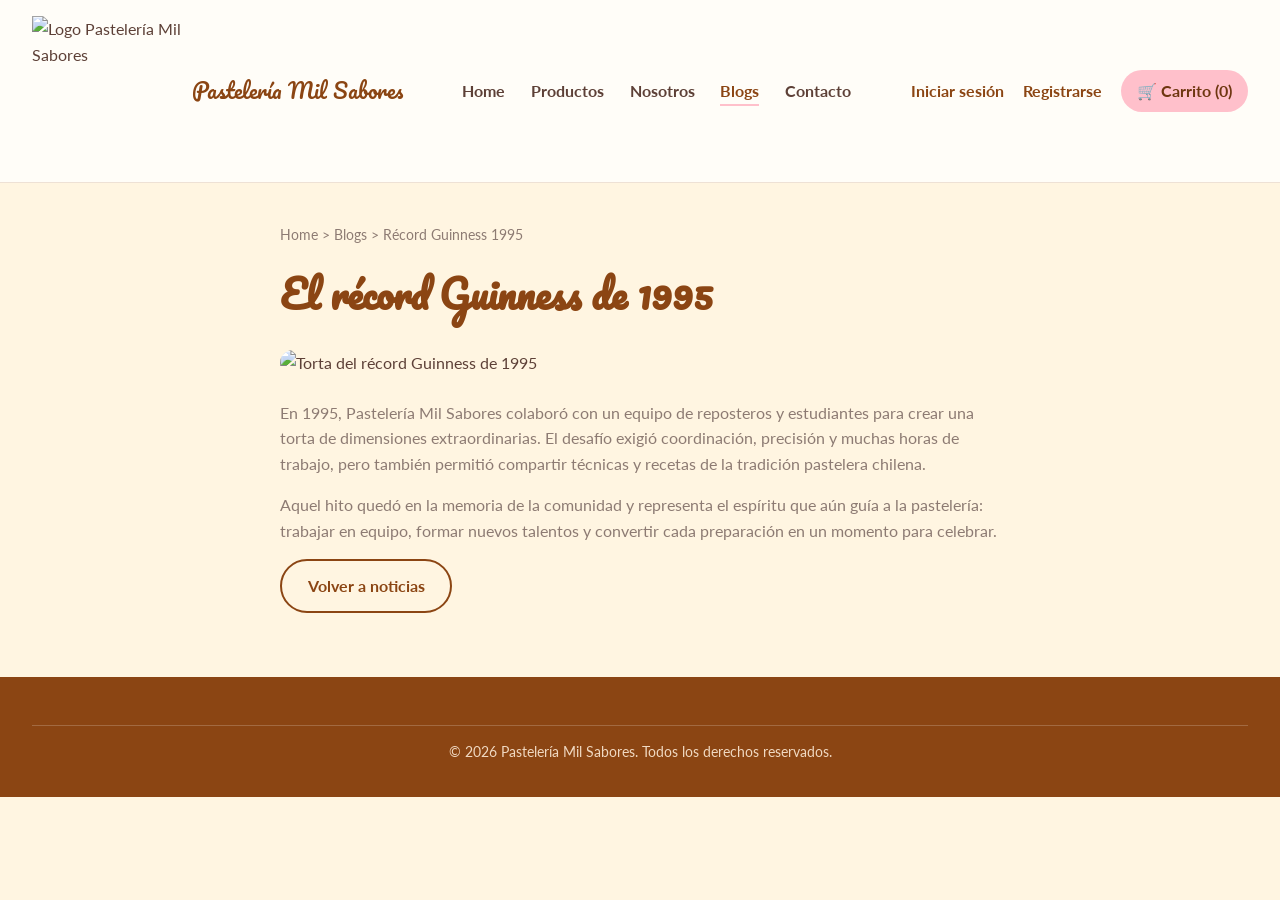
==== blog-detalle-1.html @ d6e84a7f "Avance del proyecto" ====
<!DOCTYPE html>
<html lang="es">
<head>
  <meta charset="UTF-8">
  <meta name="viewport" content="width=device-width, initial-scale=1.0">
  <link rel="stylesheet" href="Proyecto.css">
  <title>El récord Guinness de 1995 - Pastelería Mil Sabores</title>
</head>
<body>
  <header class="site-header">
    <div class="logo">
      <img src="Mil sabores.png" alt="Logo Pastelería Mil Sabores">
      <span class="logo-text">Pastelería Mil Sabores</span>
    </div>
    <nav class="main-nav" aria-label="Navegación principal">
      <ul>
        <li><a href="index.html">Home</a></li>
        <li><a href="productos.html">Productos</a></li>
        <li><a href="nosotros.html">Nosotros</a></li>
        <li><a href="blogs.html" class="active">Blogs</a></li>
        <li><a href="contacto.html">Contacto</a></li>
      </ul>
    </nav>
    <div class="header-actions">
      <a href="login.html">Iniciar sesión</a>
      <a href="registro.html">Registrarse</a>
      <a href="carrito.html" class="cart-link">🛒 Carrito (<span id="cart-count">0</span>)</a>
    </div>
  </header>

  <main>
    <article class="detalle-blog">
      <nav class="breadcrumb" aria-label="Ruta de navegación">
        <a href="index.html">Home</a> &gt; <a href="blogs.html">Blogs</a> &gt; <span>Récord Guinness 1995</span>
      </nav>
      <h1>El récord Guinness de 1995</h1>
      <img src="img/blog-record-guinness.jpg" alt="Torta del récord Guinness de 1995">
      <p>En 1995, Pastelería Mil Sabores colaboró con un equipo de reposteros y estudiantes para crear una torta de dimensiones extraordinarias. El desafío exigió coordinación, precisión y muchas horas de trabajo, pero también permitió compartir técnicas y recetas de la tradición pastelera chilena.</p>
      <p>Aquel hito quedó en la memoria de la comunidad y representa el espíritu que aún guía a la pastelería: trabajar en equipo, formar nuevos talentos y convertir cada preparación en un momento para celebrar.</p>
      <a href="blogs.html" class="btn-secundario">Volver a noticias</a>
    </article>
  </main>

  <footer class="site-footer">
    <p class="copyright">&copy; 2026 Pastelería Mil Sabores. Todos los derechos reservados.</p>
  </footer>
  <script src="js/datos.js"></script>
  <script src="js/main.js"></script>
</body>
</html>
---- Proyecto.css ----
/* =========================================================
   Pastelería Mil Sabores — Hoja de estilos externa
   Paleta y tipografía definidas en el brief del caso.
   ========================================================= */

@import url('https://fonts.googleapis.com/css2?family=Lato:ital,wght@0,400;0,700;1,400&family=Pacifico&display=swap');

:root {
  --color-fondo: #FFF5E1;      /* Crema Pastel */
  --color-superficie: #FFFDF8; /* variante clara para tarjetas sobre el crema */
  --color-rosa: #FFC0CB;       /* Rosa Suave */
  --color-chocolate: #8B4513;  /* Chocolate */
  --color-chocolate-oscuro: #6e3610;
  --color-texto: #5D4037;      /* Marrón Oscuro */
  --color-texto-secundario: #8d7b73; /* gris cálido, más legible que #B0BEC5 sobre crema */
  --color-error: #b3261e;
  --color-exito: #3f7d4f;

  --fuente-titulos: 'Pacifico', cursive;
  --fuente-texto: 'Lato', sans-serif;

  --radio-tarjeta: 14px;
  --sombra-suave: 0 4px 14px rgba(93, 64, 55, 0.12);
}

/* ---------- Reset básico ---------- */
* {
  box-sizing: border-box;
}

body {
  margin: 0;
  font-family: var(--fuente-texto);
  color: var(--color-texto);
  background-color: var(--color-fondo);
  line-height: 1.6;
}

img {
  max-width: 100%;
  display: block;
}

a {
  color: var(--color-chocolate);
  text-decoration: none;
}

a:hover,
a:focus-visible {
  text-decoration: underline;
}

a:focus-visible,
button:focus-visible,
input:focus-visible,
select:focus-visible,
textarea:focus-visible {
  outline: 3px solid var(--color-chocolate);
  outline-offset: 2px;
}

h1, h2, h3 {
  font-family: var(--fuente-titulos);
  color: var(--color-chocolate);
  line-height: 1.25;
  margin-top: 0;
}

h1 { font-size: 2.4rem; }
h2 { font-size: 1.8rem; }
h3 { font-size: 1.2rem; font-family: var(--fuente-texto); font-weight: 700; color: var(--color-texto); }

main {
  max-width: 1180px;
  margin: 0 auto;
  padding: 2.5rem 1.5rem 4rem;
}

/* ---------- Botones ---------- */
.btn-primary,
.btn-secundario {
  display: inline-block;
  font-family: var(--fuente-texto);
  font-weight: 700;
  font-size: 1rem;
  padding: 0.75rem 1.6rem;
  border-radius: 999px;
  border: 2px solid transparent;
  cursor: pointer;
  transition: transform 0.15s ease, background-color 0.15s ease;
}

.btn-primary {
  background-color: var(--color-chocolate);
  color: #fff;
}

.btn-primary:hover {
  background-color: var(--color-chocolate-oscuro);
  text-decoration: none;
  transform: translateY(-1px);
}

.btn-secundario {
  background-color: transparent;
  border-color: var(--color-chocolate);
  color: var(--color-chocolate);
}

.btn-secundario:hover {
  background-color: var(--color-rosa);
  text-decoration: none;
}

/* ---------- Encabezado ---------- */
.site-header {
  display: flex;
  align-items: center;
  justify-content: space-between;
  gap: 1.5rem;
  flex-wrap: wrap;
  padding: 1rem 2rem;
  background-color: var(--color-superficie);
  border-bottom: 1px solid rgba(139, 69, 19, 0.15);
  
}

.logo {
  display: flex;
  align-items: center;
  gap: 0.6rem;
}

.logo img {
  height:150px;
  width: 150px;
}

.logo-text {
  font-family: var(--fuente-titulos);
  font-size: 1.3rem;
  color: var(--color-chocolate);
}

.main-nav ul {
  list-style: none;
  display: flex;
  gap: 1.6rem;
  margin: 0;
  padding: 0;
  flex-wrap: wrap;
}

.main-nav a {
  color: var(--color-texto);
  font-weight: 700;
  padding-bottom: 4px;
  border-bottom: 2px solid transparent;
}

.main-nav a:hover,
.main-nav a.active {
  color: var(--color-chocolate);
  border-bottom-color: var(--color-rosa);
  text-decoration: none;
}

.header-actions {
  display: flex;
  align-items: center;
  gap: 1.2rem;
  font-weight: 700;
  flex-wrap: wrap;
}

.cart-link {
  background-color: var(--color-rosa);
  color: var(--color-chocolate-oscuro);
  padding: 0.5rem 1rem;
  border-radius: 999px;
}

.cart-link:hover,
.cart-link.active {
  background-color: var(--color-chocolate);
  color: #fff;
  text-decoration: none;
}

/* ---------- Hero (Home) ---------- */
.hero {
  display: grid;
  grid-template-columns: 1.1fr 1fr;
  gap: 2.5rem;
  align-items: center;
  padding: 2rem 0 3rem;
}

.hero-text h1 {
  margin-bottom: 1rem;
}

.hero-text p {
  color: var(--color-texto-secundario);
  max-width: 46ch;
  margin-bottom: 1.6rem;
}

.hero-image img {
  border-radius: var(--radio-tarjeta);
  box-shadow: var(--sombra-suave);
}

/* ---------- Cuadrículas de producto ---------- */
.grid-productos {
  display: grid;
  grid-template-columns: repeat(auto-fill, minmax(220px, 1fr));
  gap: 1.6rem;
  margin-top: 1.5rem;
}

.product-card {
  background-color: var(--color-superficie);
  border-radius: var(--radio-tarjeta);
  padding: 1rem;
  box-shadow: var(--sombra-suave);
  transition: transform 0.15s ease;
}

.product-card:hover {
  transform: translateY(-4px);
}

.product-card img {
  border-radius: 10px;
  aspect-ratio: 4 / 3;
  object-fit: cover;
  margin-bottom: 0.75rem;
}

.product-card a {
  text-decoration: none;
  color: inherit;
}

.product-card h3 {
  margin-bottom: 0.3rem;
}

.precio {
  font-weight: 700;
  color: var(--color-chocolate);
  margin: 0.2rem 0 0.8rem;
}

.btn-add-cart {
  width: 100%;
  background-color: var(--color-chocolate);
  color: #fff;
  border: none;
  border-radius: 999px;
  padding: 0.55rem 1rem;
  font-weight: 700;
  cursor: pointer;
}

.btn-add-cart:hover {
  background-color: var(--color-chocolate-oscuro);
}

/* ---------- Sección impacto (Home) ---------- */
.impacto {
  background-color: var(--color-rosa);
  border-radius: var(--radio-tarjeta);
  padding: 2rem;
  margin-top: 3rem;
  text-align: center;
}

.impacto p {
  max-width: 60ch;
  margin: 0 auto;
}

/* ---------- Filtros (Productos) ---------- */
.filtros {
  display: flex;
  flex-wrap: wrap;
  gap: 1.5rem;
  align-items: center;
  margin-top: 1rem;
}

.filtros label {
  font-weight: 700;
  margin-right: 0.4rem;
}

.filtros select {
  padding: 0.5rem 0.8rem;
  border-radius: 8px;
  border: 1px solid var(--color-chocolate);
  background-color: var(--color-superficie);
  color: var(--color-texto);
}

/* ---------- Breadcrumb ---------- */
.breadcrumb {
  font-size: 0.9rem;
  color: var(--color-texto-secundario);
  margin-bottom: 1.5rem;
}

.breadcrumb a {
  color: var(--color-texto-secundario);
}

/* ---------- Detalle de producto ---------- */
.detalle-producto {
  display: grid;
  grid-template-columns: 1fr 1fr;
  gap: 2.5rem;
}

.galeria-producto img#imagen-principal {
  border-radius: var(--radio-tarjeta);
  box-shadow: var(--sombra-suave);
  aspect-ratio: 1 / 1;
  object-fit: cover;
}

.miniaturas {
  display: flex;
  gap: 0.8rem;
  margin-top: 0.8rem;
}

.miniaturas img {
  width: 70px;
  height: 70px;
  object-fit: cover;
  border-radius: 8px;
  border: 2px solid transparent;
  cursor: pointer;
}

.miniaturas img:hover {
  border-color: var(--color-chocolate);
}

.info-producto .precio {
  font-size: 1.5rem;
}

.info-producto .descripcion {
  color: var(--color-texto-secundario);
  margin-bottom: 1.5rem;
}

.productos-relacionados {
  margin-top: 3.5rem;
}

/* ---------- Formularios ---------- */
.form-section {
  max-width: 640px;
  margin: 0 auto;
}

.form-tarjeta {
  background-color: var(--color-superficie);
  border-radius: var(--radio-tarjeta);
  box-shadow: var(--sombra-suave);
  padding: 2rem;
  display: flex;
  flex-direction: column;
  gap: 1.1rem;
}

.campo {
  display: flex;
  flex-direction: column;
  gap: 0.35rem;
}

.campo label {
  font-weight: 700;
  font-size: 0.95rem;
}

.campo input,
.campo select,
.campo textarea {
  padding: 0.65rem 0.8rem;
  border-radius: 8px;
  border: 1px solid rgba(139, 69, 19, 0.35);
  font-family: var(--fuente-texto);
  font-size: 1rem;
  background-color: #fff;
  color: var(--color-texto);
}

.campo input:focus,
.campo select:focus,
.campo textarea:focus {
  border-color: var(--color-chocolate);
}

.campo input.campo-invalido,
.campo select.campo-invalido,
.campo textarea.campo-invalido {
  border-color: var(--color-error);
}

.campo-doble {
  display: grid;
  grid-template-columns: 1fr 1fr;
  gap: 1rem;
}

.mensaje-error {
  color: var(--color-error);
  font-size: 0.85rem;
  min-height: 1.1em;
}

.enlace-secundario {
  text-align: center;
  font-size: 0.95rem;
}

.pagina-centrada {
  display: flex;
  flex-direction: column;
  align-items: center;
  gap: 1.5rem;
}

.logo-centrado {
  text-align: center;
}

.logo-centrado img {
  height: 60px;
  margin: 0 auto 0.5rem;
}

/* ---------- Página de texto (Nosotros) ---------- */
.pagina-texto {
  max-width: 780px;
  margin: 0 auto;
}

.pagina-texto p {
  color: var(--color-texto-secundario);
}

.grid-equipo {
  display: grid;
  grid-template-columns: repeat(auto-fit, minmax(160px, 1fr));
  gap: 1.5rem;
  margin-top: 1.5rem;
}

.miembro-equipo {
  text-align: center;
}

.miembro-equipo img {
  border-radius: 50%;
  width: 120px;
  height: 120px;
  object-fit: cover;
  margin: 0 auto 0.6rem;
}

.miembro-equipo p {
  color: var(--color-texto-secundario);
  margin: 0.2rem 0 0;
}

/* ---------- Blogs ---------- */
.lista-blogs {
  display: flex;
  flex-direction: column;
  gap: 2rem;
  margin-top: 1.5rem;
}

.blog-card {
  display: grid;
  grid-template-columns: 1fr 1.3fr;
  gap: 1.5rem;
  background-color: var(--color-superficie);
  border-radius: var(--radio-tarjeta);
  box-shadow: var(--sombra-suave);
  padding: 1.2rem;
  align-items: center;
}

.blog-card img {
  border-radius: 10px;
  aspect-ratio: 4 / 3;
  object-fit: cover;
}

.blog-info p {
  color: var(--color-texto-secundario);
}

.detalle-blog {
  max-width: 720px;
  margin: 0 auto;
}

.detalle-blog img {
  border-radius: var(--radio-tarjeta);
  margin: 1rem 0 1.5rem;
}

.detalle-blog p {
  color: var(--color-texto-secundario);
}

/* ---------- Carrito ---------- */
.carrito-layout {
  display: grid;
  grid-template-columns: 2fr 1fr;
  gap: 2rem;
  align-items: start;
  margin-top: 1.5rem;
}

.carrito-items {
  display: flex;
  flex-direction: column;
  gap: 1rem;
}

.carrito-resumen {
  background-color: var(--color-superficie);
  border-radius: var(--radio-tarjeta);
  box-shadow: var(--sombra-suave);
  padding: 1.5rem;
  display: flex;
  flex-direction: column;
  gap: 1rem;
}

.carrito-resumen .campo {
  flex-direction: row;
  align-items: center;
}

#carrito-vacio {
  color: var(--color-texto-secundario);
}

/* ---------- Footer ---------- */
.site-footer {
  background-color: var(--color-chocolate);
  color: #fef6ec;
  padding: 2.5rem 2rem 1.2rem;
  display: flex;
  flex-wrap: wrap;
  gap: 2.5rem;
  justify-content: space-between;
}

.site-footer h4 {
  font-family: var(--fuente-texto);
  color: #fff;
  margin-bottom: 0.6rem;
}

.footer-col ul {
  list-style: none;
  padding: 0;
  margin: 0;
  display: flex;
  flex-direction: column;
  gap: 0.4rem;
}

.footer-col a {
  color: #fce7d6;
}

.copyright {
  flex-basis: 100%;
  text-align: center;
  font-size: 0.85rem;
  color: #f0d9c2;
  border-top: 1px solid rgba(255, 255, 255, 0.2);
  padding-top: 1rem;
  margin-top: 0.5rem;
}

/* =========================================================
   Responsivo
   ========================================================= */
@media (max-width: 900px) {
  .hero,
  .detalle-producto,
  .carrito-layout,
  .blog-card {
    grid-template-columns: 1fr;
  }

  .site-header {
    flex-direction: column;
    align-items: flex-start;
  }
}

@media (max-width: 600px) {
  main {
    padding: 1.5rem 1rem 3rem;
  }

  h1 { font-size: 1.9rem; }
  h2 { font-size: 1.5rem; }

  .campo-doble {
    grid-template-columns: 1fr;
  }

  .form-tarjeta {
    padding: 1.4rem;
  }
}
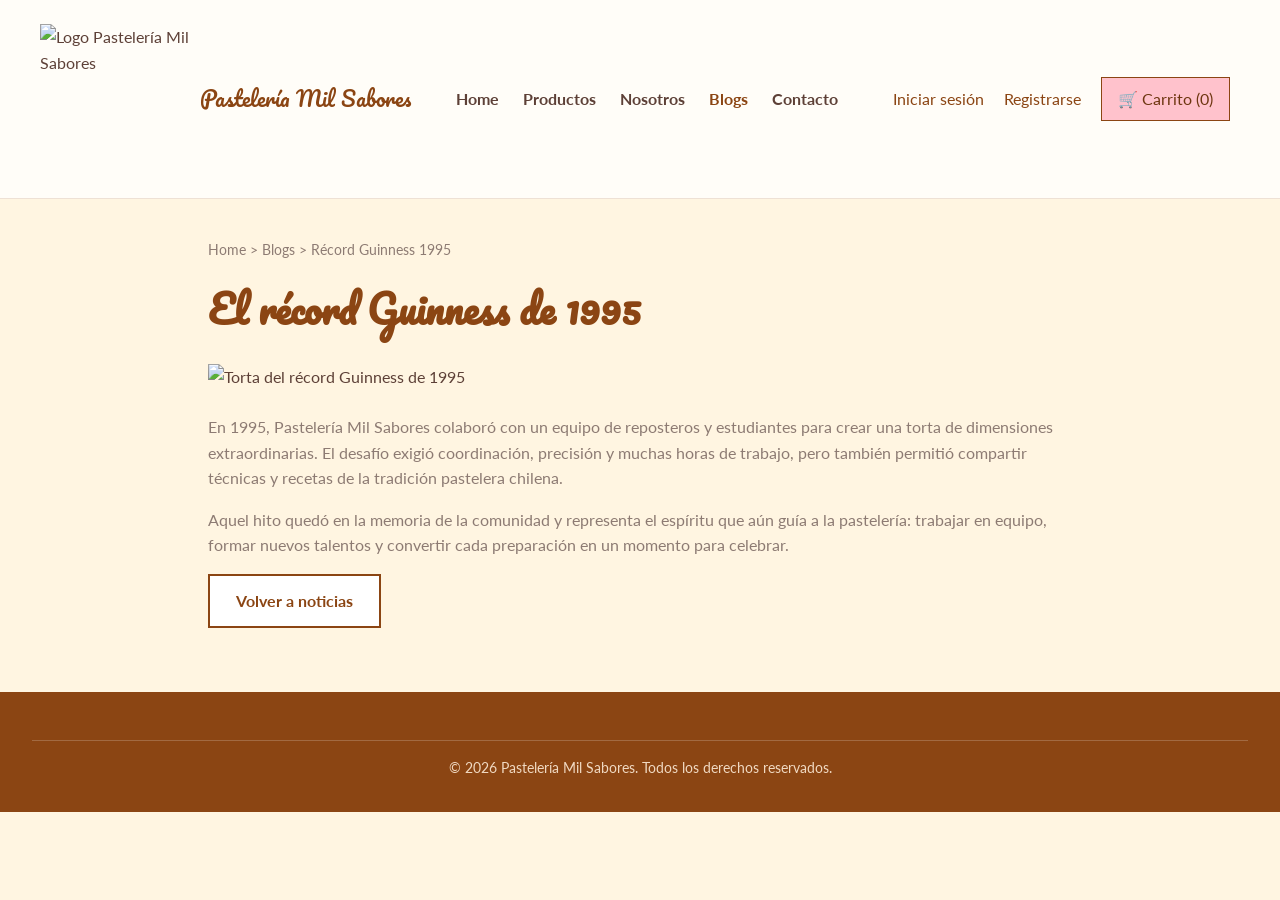
==== commit b1b2d60e: "Modificacion De las rutas de imagen" ====
--- a/blog-detalle-1.html
+++ b/blog-detalle-1.html
@@ -9,7 +9,7 @@
 <body>
   <header class="site-header">
     <div class="logo">
-      <img src="Mil sabores.png" alt="Logo Pastelería Mil Sabores">
+      <img src="Mil sabores1.png" alt="Logo Pastelería Mil Sabores">
       <span class="logo-text">Pastelería Mil Sabores</span>
     </div>
     <nav class="main-nav" aria-label="Navegación principal">
--- a/Proyecto.css
+++ b/Proyecto.css
@@ -1,116 +1,78 @@
-/* =========================================================
-   Pastelería Mil Sabores — Hoja de estilos externa
-   Paleta y tipografía definidas en el brief del caso.
-   ========================================================= */
+
 
 @import url('https://fonts.googleapis.com/css2?family=Lato:ital,wght@0,400;0,700;1,400&family=Pacifico&display=swap');
 
-:root {
-  --color-fondo: #FFF5E1;      /* Crema Pastel */
-  --color-superficie: #FFFDF8; /* variante clara para tarjetas sobre el crema */
-  --color-rosa: #FFC0CB;       /* Rosa Suave */
-  --color-chocolate: #8B4513;  /* Chocolate */
-  --color-chocolate-oscuro: #6e3610;
-  --color-texto: #5D4037;      /* Marrón Oscuro */
-  --color-texto-secundario: #8d7b73; /* gris cálido, más legible que #B0BEC5 sobre crema */
-  --color-error: #b3261e;
-  --color-exito: #3f7d4f;
-
-  --fuente-titulos: 'Pacifico', cursive;
-  --fuente-texto: 'Lato', sans-serif;
-
-  --radio-tarjeta: 14px;
-  --sombra-suave: 0 4px 14px rgba(93, 64, 55, 0.12);
-}
-
-/* ---------- Reset básico ---------- */
-* {
-  box-sizing: border-box;
-}
-
+@import url('https://fonts.googleapis.com/css2?family=Lato:ital,wght@0,400;0,700;1,400&family=Pacifico&display=swap');
+
+/* ---------- Estilos generales ---------- */
 body {
   margin: 0;
-  font-family: var(--fuente-texto);
-  color: var(--color-texto);
-  background-color: var(--color-fondo);
+  background-color: #FFF5E1;
+  color: #5D4037;
+  font-family: 'Lato', sans-serif;
   line-height: 1.6;
 }
 
 img {
-  max-width: 100%;
   display: block;
+  width: 100%;
 }
 
 a {
-  color: var(--color-chocolate);
+  color: #8B4513;
   text-decoration: none;
 }
 
-a:hover,
-a:focus-visible {
-  text-decoration: underline;
-}
-
-a:focus-visible,
-button:focus-visible,
-input:focus-visible,
-select:focus-visible,
-textarea:focus-visible {
-  outline: 3px solid var(--color-chocolate);
-  outline-offset: 2px;
-}
-
-h1, h2, h3 {
-  font-family: var(--fuente-titulos);
-  color: var(--color-chocolate);
+h1,
+h2,
+h3 {
+  margin-top: 0;
+  color: #8B4513;
+  font-family: 'Pacifico', cursive;
   line-height: 1.25;
-  margin-top: 0;
-}
-
-h1 { font-size: 2.4rem; }
-h2 { font-size: 1.8rem; }
-h3 { font-size: 1.2rem; font-family: var(--fuente-texto); font-weight: 700; color: var(--color-texto); }
+}
+
+h1 {
+  font-size: 38px;
+}
+
+h2 {
+  font-size: 29px;
+}
+
+h3 {
+  color: #5D4037;
+  font-family: 'Lato', sans-serif;
+  font-size: 19px;
+  font-weight: 700;
+}
 
 main {
-  max-width: 1180px;
+  width: 90%;
   margin: 0 auto;
-  padding: 2.5rem 1.5rem 4rem;
+  padding: 40px 20px 64px;
 }
 
 /* ---------- Botones ---------- */
 .btn-primary,
 .btn-secundario {
   display: inline-block;
-  font-family: var(--fuente-texto);
+  padding: 12px 26px;
+  border: 2px solid #8B4513;
+  font-family: 'Lato', sans-serif;
+  font-size: 16px;
   font-weight: 700;
-  font-size: 1rem;
-  padding: 0.75rem 1.6rem;
-  border-radius: 999px;
-  border: 2px solid transparent;
-  cursor: pointer;
-  transition: transform 0.15s ease, background-color 0.15s ease;
+  text-align: center;
 }
 
 .btn-primary {
-  background-color: var(--color-chocolate);
-  color: #fff;
-}
-
-.btn-primary:hover {
-  background-color: var(--color-chocolate-oscuro);
-  text-decoration: none;
-  transform: translateY(-1px);
+  background-color: #8B4513;
+  color: white;
 }
 
 .btn-secundario {
-  background-color: transparent;
-  border-color: var(--color-chocolate);
-  color: var(--color-chocolate);
-}
-
-.btn-secundario:hover {
-  background-color: var(--color-rosa);
-  text-decoration: none;
+  background-color: white;
+  color: #8B4513;
 }
 
 /* ---------- Encabezado ---------- */
@@ -118,323 +80,320 @@
   display: flex;
   align-items: center;
   justify-content: space-between;
-  gap: 1.5rem;
-  flex-wrap: wrap;
-  padding: 1rem 2rem;
-  background-color: var(--color-superficie);
+  flex-wrap: wrap;
+  padding: 16px 32px;
+  background-color: #FFFDF8;
   border-bottom: 1px solid rgba(139, 69, 19, 0.15);
-  
 }
 
 .logo {
   display: flex;
   align-items: center;
-  gap: 0.6rem;
+  margin: 8px;
 }
 
 .logo img {
-  height:150px;
   width: 150px;
+  height: 150px;
 }
 
 .logo-text {
-  font-family: var(--fuente-titulos);
-  font-size: 1.3rem;
-  color: var(--color-chocolate);
+  margin-left: 10px;
+  color: #8B4513;
+  font-family: 'Pacifico', cursive;
+  font-size: 21px;
+}
+
+.main-nav {
+  margin: 8px;
 }
 
 .main-nav ul {
-  list-style: none;
-  display: flex;
-  gap: 1.6rem;
+  display: flex;
+  flex-wrap: wrap;
   margin: 0;
   padding: 0;
-  flex-wrap: wrap;
+  list-style: none;
+}
+
+.main-nav li {
+  margin: 5px 12px;
 }
 
 .main-nav a {
-  color: var(--color-texto);
+  color: #5D4037;
   font-weight: 700;
-  padding-bottom: 4px;
-  border-bottom: 2px solid transparent;
-}
-
-.main-nav a:hover,
+}
+
 .main-nav a.active {
-  color: var(--color-chocolate);
-  border-bottom-color: var(--color-rosa);
-  text-decoration: none;
+  color: #8B4513;
 }
 
 .header-actions {
   display: flex;
   align-items: center;
-  gap: 1.2rem;
-  font-weight: 700;
-  flex-wrap: wrap;
+  flex-wrap: wrap;
+  margin: 8px;
+}
+
+.header-actions a {
+  margin: 5px 10px;
 }
 
 .cart-link {
-  background-color: var(--color-rosa);
-  color: var(--color-chocolate-oscuro);
-  padding: 0.5rem 1rem;
-  border-radius: 999px;
-}
-
-.cart-link:hover,
+  padding: 8px 16px;
+  background-color: hsla(350, 100%, 88%, 1);
+  color: #6e3610;
+  border: 1px solid #8B4513;
+}
+
 .cart-link.active {
-  background-color: var(--color-chocolate);
-  color: #fff;
-  text-decoration: none;
-}
-
-/* ---------- Hero (Home) ---------- */
+  background-color: #8B4513;
+  color: white;
+}
+
+/* ---------- Página principal ---------- */
 .hero {
-  display: grid;
-  grid-template-columns: 1.1fr 1fr;
-  gap: 2.5rem;
-  align-items: center;
-  padding: 2rem 0 3rem;
-}
-
-.hero-text h1 {
-  margin-bottom: 1rem;
+  display: flex;
+  align-items: center;
+  justify-content: space-between;
+  flex-wrap: wrap;
+  margin: 20px 0;
+}
+
+.hero-text {
+  width: 50%;
+  padding: 20px;
 }
 
 .hero-text p {
-  color: var(--color-texto-secundario);
-  max-width: 46ch;
-  margin-bottom: 1.6rem;
-}
-
-.hero-image img {
-  border-radius: var(--radio-tarjeta);
-  box-shadow: var(--sombra-suave);
-}
-
-/* ---------- Cuadrículas de producto ---------- */
+  color: #8d7b73;
+}
+
+.hero-image {
+  width: 45%;
+  padding: 20px;
+}
+
+.impacto {
+  margin-top: 48px;
+  padding: 32px;
+  background-color: hsl(350, 100%, 88%);
+  text-align: center;
+}
+
+.impacto p {
+  width: 80%;
+  margin: 0 auto;
+}
+
+/* ---------- Productos ---------- */
 .grid-productos {
   display: grid;
-  grid-template-columns: repeat(auto-fill, minmax(220px, 1fr));
-  gap: 1.6rem;
-  margin-top: 1.5rem;
+  grid-template-columns: 1fr 1fr 1fr 1fr;
+  margin-top: 24px;
 }
 
 .product-card {
-  background-color: var(--color-superficie);
-  border-radius: var(--radio-tarjeta);
-  padding: 1rem;
-  box-shadow: var(--sombra-suave);
-  transition: transform 0.15s ease;
-}
-
-.product-card:hover {
-  transform: translateY(-4px);
+  margin: 10px;
+  padding: 16px;
+  background-color: rgba(255, 253, 248, 1);
+  border: 1px solid rgba(139, 69, 19, 0.2);
 }
 
 .product-card img {
-  border-radius: 10px;
-  aspect-ratio: 4 / 3;
-  object-fit: cover;
-  margin-bottom: 0.75rem;
+  width: 100%;
+  margin-bottom: 12px;
 }
 
 .product-card a {
-  text-decoration: none;
-  color: inherit;
+  color: #5D4037;
 }
 
 .product-card h3 {
-  margin-bottom: 0.3rem;
+  margin-bottom: 5px;
 }
 
 .precio {
+  margin: 4px 0 13px;
+  color: #8B4513;
   font-weight: 700;
-  color: var(--color-chocolate);
-  margin: 0.2rem 0 0.8rem;
+}
+
+.producto-tamano {
+  margin: 0 0 12px;
+  color: #8d7b73;
+  font-size: 14px;
 }
 
 .btn-add-cart {
+  display: inline-block;
   width: 100%;
-  background-color: var(--color-chocolate);
-  color: #fff;
-  border: none;
-  border-radius: 999px;
-  padding: 0.55rem 1rem;
+  padding: 9px 16px;
+  background-color: #8B4513;
+  color: white;
+  border: 1px solid #8B4513;
   font-weight: 700;
-  cursor: pointer;
-}
-
-.btn-add-cart:hover {
-  background-color: var(--color-chocolate-oscuro);
-}
-
-/* ---------- Sección impacto (Home) ---------- */
-.impacto {
-  background-color: var(--color-rosa);
-  border-radius: var(--radio-tarjeta);
-  padding: 2rem;
-  margin-top: 3rem;
-  text-align: center;
-}
-
-.impacto p {
-  max-width: 60ch;
-  margin: 0 auto;
-}
-
-/* ---------- Filtros (Productos) ---------- */
+}
+
+/* ---------- Filtros ---------- */
 .filtros {
   display: flex;
-  flex-wrap: wrap;
-  gap: 1.5rem;
-  align-items: center;
-  margin-top: 1rem;
+  align-items: center;
+  flex-wrap: wrap;
+  margin-top: 16px;
 }
 
 .filtros label {
+  margin: 8px 6px 8px 0;
   font-weight: 700;
-  margin-right: 0.4rem;
 }
 
 .filtros select {
-  padding: 0.5rem 0.8rem;
-  border-radius: 8px;
-  border: 1px solid var(--color-chocolate);
-  background-color: var(--color-superficie);
-  color: var(--color-texto);
+  margin: 8px 24px 8px 0;
+  padding: 8px 13px;
+  background-color: #FFFDF8;
+  color: #5D4037;
+  border: 1px solid #8B4513;
 }
 
 /* ---------- Breadcrumb ---------- */
 .breadcrumb {
-  font-size: 0.9rem;
-  color: var(--color-texto-secundario);
-  margin-bottom: 1.5rem;
+  margin-bottom: 24px;
+  color: #8d7b73;
+  font-size: 14px;
 }
 
 .breadcrumb a {
-  color: var(--color-texto-secundario);
+  color: #8d7b73;
 }
 
 /* ---------- Detalle de producto ---------- */
 .detalle-producto {
-  display: grid;
-  grid-template-columns: 1fr 1fr;
-  gap: 2.5rem;
+  display: flex;
+  align-items: flex-start;
+  justify-content: space-between;
+  flex-wrap: wrap;
+}
+
+.galeria-producto,
+.info-producto {
+  width: 48%;
 }
 
 .galeria-producto img#imagen-principal {
-  border-radius: var(--radio-tarjeta);
-  box-shadow: var(--sombra-suave);
-  aspect-ratio: 1 / 1;
-  object-fit: cover;
+  width: 100%;
+  border: 1px solid rgba(139, 69, 19, 0.2);
 }
 
 .miniaturas {
   display: flex;
-  gap: 0.8rem;
-  margin-top: 0.8rem;
+  flex-wrap: wrap;
+  margin-top: 12px;
 }
 
 .miniaturas img {
   width: 70px;
   height: 70px;
-  object-fit: cover;
-  border-radius: 8px;
+  margin: 4px;
   border: 2px solid transparent;
-  cursor: pointer;
-}
-
-.miniaturas img:hover {
-  border-color: var(--color-chocolate);
 }
 
 .info-producto .precio {
-  font-size: 1.5rem;
+  font-size: 24px;
 }
 
 .info-producto .descripcion {
-  color: var(--color-texto-secundario);
-  margin-bottom: 1.5rem;
+  margin-bottom: 24px;
+  color: #8d7b73;
 }
 
 .productos-relacionados {
-  margin-top: 3.5rem;
+  margin-top: 56px;
 }
 
 /* ---------- Formularios ---------- */
 .form-section {
-  max-width: 640px;
+  width: 90%;
   margin: 0 auto;
 }
 
 .form-tarjeta {
-  background-color: var(--color-superficie);
-  border-radius: var(--radio-tarjeta);
-  box-shadow: var(--sombra-suave);
-  padding: 2rem;
+  padding: 32px;
+  background-color: #FFFDF8;
+  border: 1px solid rgba(139, 69, 19, 0.2);
+}
+
+.campo {
   display: flex;
   flex-direction: column;
-  gap: 1.1rem;
-}
-
-.campo {
-  display: flex;
-  flex-direction: column;
-  gap: 0.35rem;
+  margin-bottom: 18px;
 }
 
 .campo label {
+  margin-bottom: 6px;
+  font-size: 15px;
   font-weight: 700;
-  font-size: 0.95rem;
 }
 
 .campo input,
 .campo select,
 .campo textarea {
-  padding: 0.65rem 0.8rem;
-  border-radius: 8px;
+  padding: 10px 13px;
+  background-color: white;
+  color: #5D4037;
   border: 1px solid rgba(139, 69, 19, 0.35);
-  font-family: var(--fuente-texto);
-  font-size: 1rem;
-  background-color: #fff;
-  color: var(--color-texto);
-}
-
-.campo input:focus,
-.campo select:focus,
-.campo textarea:focus {
-  border-color: var(--color-chocolate);
+  font-family: 'Lato', sans-serif;
+  font-size: 16px;
 }
 
 .campo input.campo-invalido,
 .campo select.campo-invalido,
 .campo textarea.campo-invalido {
-  border-color: var(--color-error);
+  border: 1px solid #b3261e;
 }
 
 .campo-doble {
-  display: grid;
-  grid-template-columns: 1fr 1fr;
-  gap: 1rem;
+  display: flex;
+  justify-content: space-between;
+  flex-wrap: wrap;
+}
+
+.campo-doble .campo {
+  width: 48%;
 }
 
 .mensaje-error {
-  color: var(--color-error);
-  font-size: 0.85rem;
-  min-height: 1.1em;
+  min-height: 18px;
+  color: #b3261e;
+  font-size: 14px;
+}
+
+.mensaje-formulario,
+#mensaje-cupon {
+  margin: 10px 0;
+  font-size: 14px;
+}
+
+.mensaje-formulario[data-tipo="error"],
+#mensaje-cupon[data-tipo="error"] {
+  color: #b3261e;
+}
+
+.mensaje-formulario[data-tipo="success"],
+#mensaje-cupon[data-tipo="success"] {
+  color: #3f7d4f;
 }
 
 .enlace-secundario {
   text-align: center;
-  font-size: 0.95rem;
+  font-size: 15px;
 }
 
 .pagina-centrada {
   display: flex;
   flex-direction: column;
   align-items: center;
-  gap: 1.5rem;
 }
 
 .logo-centrado {
@@ -442,145 +401,181 @@
 }
 
 .logo-centrado img {
+  width: 60px;
   height: 60px;
-  margin: 0 auto 0.5rem;
-}
-
-/* ---------- Página de texto (Nosotros) ---------- */
+  margin: 0 auto 8px;
+}
+
+/* ---------- Nosotros ---------- */
 .pagina-texto {
-  max-width: 780px;
+  width: 80%;
   margin: 0 auto;
 }
 
 .pagina-texto p {
-  color: var(--color-texto-secundario);
+  color: #8d7b73;
 }
 
 .grid-equipo {
-  display: grid;
-  grid-template-columns: repeat(auto-fit, minmax(160px, 1fr));
-  gap: 1.5rem;
-  margin-top: 1.5rem;
+  display: flex;
+  justify-content: space-between;
+  flex-wrap: wrap;
+  margin-top: 24px;
 }
 
 .miembro-equipo {
+  width: 30%;
+  margin-bottom: 20px;
   text-align: center;
 }
 
 .miembro-equipo img {
-  border-radius: 50%;
-  width: 120px;
-  height: 120px;
-  object-fit: cover;
-  margin: 0 auto 0.6rem;
+  width: 200px;
+  height: 265px;
+  margin: 0 auto 10px;
 }
 
 .miembro-equipo p {
-  color: var(--color-texto-secundario);
-  margin: 0.2rem 0 0;
+  margin: 4px 0 0;
+  color: #8d7b73;
 }
 
 /* ---------- Blogs ---------- */
 .lista-blogs {
   display: flex;
   flex-direction: column;
-  gap: 2rem;
-  margin-top: 1.5rem;
+  margin-top: 24px;
 }
 
 .blog-card {
-  display: grid;
-  grid-template-columns: 1fr 1.3fr;
-  gap: 1.5rem;
-  background-color: var(--color-superficie);
-  border-radius: var(--radio-tarjeta);
-  box-shadow: var(--sombra-suave);
-  padding: 1.2rem;
-  align-items: center;
+  display: flex;
+  align-items: center;
+  flex-wrap: wrap;
+  margin-bottom: 32px;
+  padding: 19px;
+  background-color: #FFFDF8;
+  border: 1px solid rgba(139, 69, 19, 0.2);
 }
 
 .blog-card img {
-  border-radius: 10px;
-  aspect-ratio: 4 / 3;
-  object-fit: cover;
-}
-
-.blog-info p {
-  color: var(--color-texto-secundario);
+  width: 35%;
+}
+
+.blog-info {
+  width: 65%;
+  padding: 16px;
+}
+
+.blog-info p,
+.detalle-blog p {
+  color: #8d7b73;
 }
 
 .detalle-blog {
-  max-width: 720px;
+  width: 75%;
   margin: 0 auto;
 }
 
 .detalle-blog img {
-  border-radius: var(--radio-tarjeta);
-  margin: 1rem 0 1.5rem;
-}
-
-.detalle-blog p {
-  color: var(--color-texto-secundario);
+  margin: 16px 0 24px;
 }
 
 /* ---------- Carrito ---------- */
 .carrito-layout {
-  display: grid;
-  grid-template-columns: 2fr 1fr;
-  gap: 2rem;
-  align-items: start;
-  margin-top: 1.5rem;
+  display: flex;
+  align-items: flex-start;
+  justify-content: space-between;
+  flex-wrap: wrap;
+  margin-top: 24px;
 }
 
 .carrito-items {
+  width: 65%;
+}
+
+.carrito-resumen {
+  width: 30%;
+  padding: 24px;
+  background-color: #FFFDF8;
+  border: 1px solid rgba(139, 69, 19, 0.2);
+}
+
+.carrito-resumen .campo {
   display: flex;
   flex-direction: column;
-  gap: 1rem;
-}
-
-.carrito-resumen {
-  background-color: var(--color-superficie);
-  border-radius: var(--radio-tarjeta);
-  box-shadow: var(--sombra-suave);
-  padding: 1.5rem;
-  display: flex;
-  flex-direction: column;
-  gap: 1rem;
-}
-
-.carrito-resumen .campo {
-  flex-direction: row;
-  align-items: center;
+}
+
+.carrito-item {
+  display: flex;
+  align-items: center;
+  justify-content: space-between;
+  flex-wrap: wrap;
+  margin-bottom: 16px;
+  padding: 16px;
+  background-color: #FFFDF8;
+  border: 1px solid rgba(139, 69, 19, 0.2);
+}
+
+.carrito-item-controles {
+  display: flex;
+  align-items: center;
+  flex-wrap: wrap;
+  margin-top: 8px;
+}
+
+.carrito-item-controles label,
+.carrito-item-controles strong,
+.carrito-item-controles button {
+  margin: 5px 8px 5px 0;
+}
+
+.input-cantidad {
+  width: 70px;
+  padding: 7px;
+  border: 1px solid #8B4513;
+}
+
+#detalle-totales {
+  padding: 8px 0;
+  border-top: 1px solid rgba(139, 69, 19, 0.2);
+  border-bottom: 1px solid rgba(139, 69, 19, 0.2);
+}
+
+#detalle-totales p {
+  display: flex;
+  justify-content: space-between;
+  margin: 5px 0;
 }
 
 #carrito-vacio {
-  color: var(--color-texto-secundario);
+  color: #8d7b73;
 }
 
 /* ---------- Footer ---------- */
 .site-footer {
-  background-color: var(--color-chocolate);
+  display: flex;
+  justify-content: space-between;
+  flex-wrap: wrap;
+  padding: 40px 32px 19px;
+  background-color: #8B4513;
   color: #fef6ec;
-  padding: 2.5rem 2rem 1.2rem;
-  display: flex;
-  flex-wrap: wrap;
-  gap: 2.5rem;
-  justify-content: space-between;
 }
 
 .site-footer h4 {
-  font-family: var(--fuente-texto);
-  color: #fff;
-  margin-bottom: 0.6rem;
+  color: white;
+  font-family: 'Lato', sans-serif;
 }
 
 .footer-col ul {
+  display: flex;
+  flex-direction: column;
+  margin: 0;
+  padding: 0;
   list-style: none;
-  padding: 0;
-  margin: 0;
-  display: flex;
-  flex-direction: column;
-  gap: 0.4rem;
+}
+
+.footer-col li {
+  margin-bottom: 6px;
 }
 
 .footer-col a {
@@ -588,24 +583,33 @@
 }
 
 .copyright {
-  flex-basis: 100%;
+  width: 100%;
+  margin-top: 8px;
+  padding-top: 16px;
+  border-top: 1px solid rgba(255, 255, 255, 0.2);
+  color: #f0d9c2;
+  font-size: 14px;
   text-align: center;
-  font-size: 0.85rem;
-  color: #f0d9c2;
-  border-top: 1px solid rgba(255, 255, 255, 0.2);
-  padding-top: 1rem;
-  margin-top: 0.5rem;
-}
-
-/* =========================================================
-   Responsivo
-   ========================================================= */
+}
+
+/* ---------- Diseño responsive ---------- */
 @media (max-width: 900px) {
-  .hero,
-  .detalle-producto,
-  .carrito-layout,
-  .blog-card {
-    grid-template-columns: 1fr;
+  .hero-text,
+  .hero-image,
+  .galeria-producto,
+  .info-producto,
+  .carrito-items,
+  .carrito-resumen {
+    width: 100%;
+  }
+
+  .grid-productos {
+    grid-template-columns: 1fr 1fr;
+  }
+
+  .blog-card img,
+  .blog-info {
+    width: 100%;
   }
 
   .site-header {
@@ -616,17 +620,31 @@
 
 @media (max-width: 600px) {
   main {
-    padding: 1.5rem 1rem 3rem;
-  }
-
-  h1 { font-size: 1.9rem; }
-  h2 { font-size: 1.5rem; }
-
-  .campo-doble {
+    width: 100%;
+    padding: 24px 16px 48px;
+  }
+
+  h1 {
+    font-size: 30px;
+  }
+
+  h2 {
+    font-size: 24px;
+  }
+
+  .grid-productos {
     grid-template-columns: 1fr;
   }
 
+  .campo-doble .campo,
+  .miembro-equipo,
+  .pagina-texto,
+  .detalle-blog {
+    width: 100%;
+  }
+
   .form-tarjeta {
-    padding: 1.4rem;
-  }
-}
+    padding: 22px;
+  }
+}
+
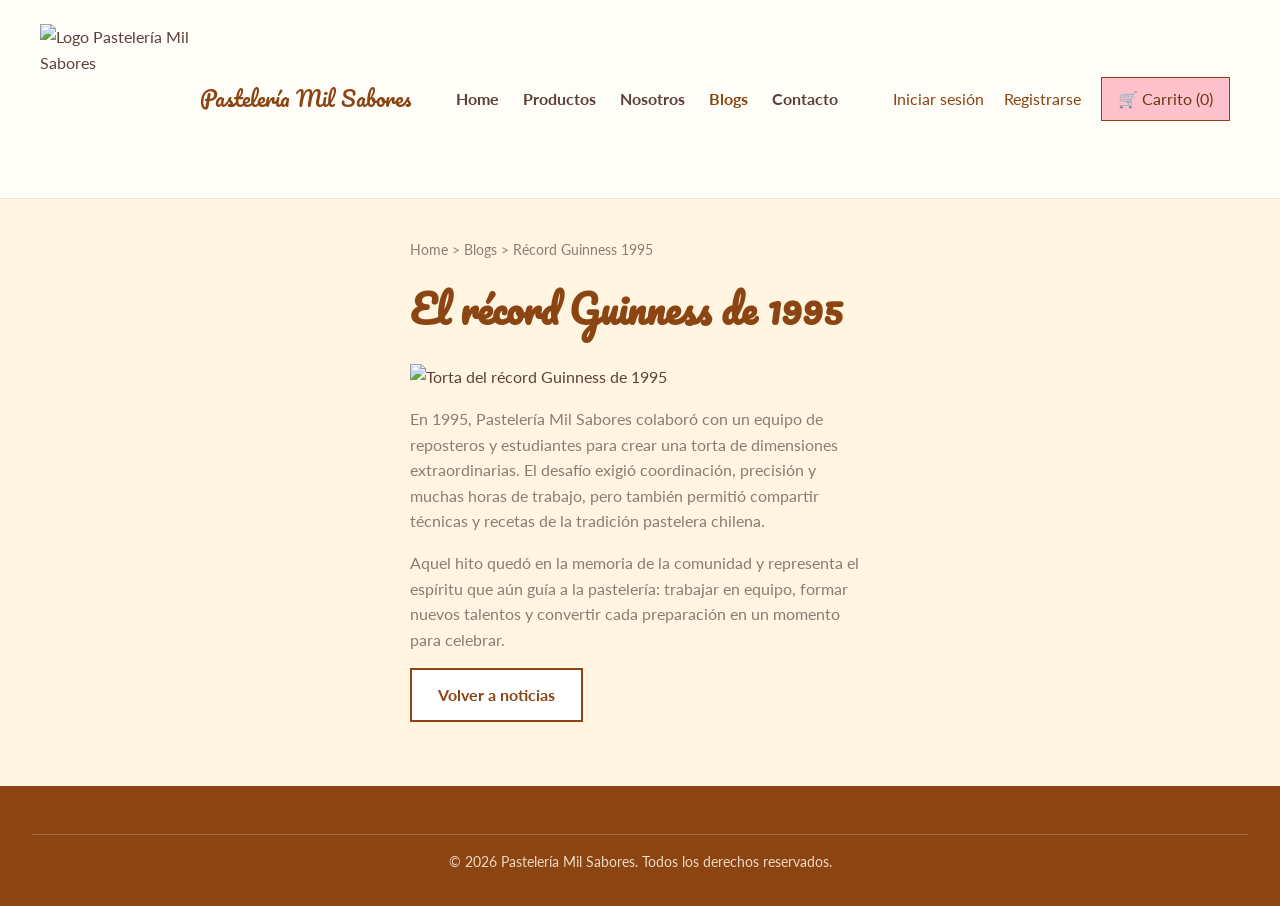
==== commit 32f09930: "agregamos video y modificamos idioma" ====
--- a/blog-detalle-1.html
+++ b/blog-detalle-1.html
@@ -34,7 +34,7 @@
         <a href="index.html">Home</a> &gt; <a href="blogs.html">Blogs</a> &gt; <span>Récord Guinness 1995</span>
       </nav>
       <h1>El récord Guinness de 1995</h1>
-      <img src="img/blog-record-guinness.jpg" alt="Torta del récord Guinness de 1995">
+      <img src="https://spanish.people.com.cn/NMediaFile/2015/0727/FOREIGN201507271102000022247721112.jpg" alt="Torta del récord Guinness de 1995">
       <p>En 1995, Pastelería Mil Sabores colaboró con un equipo de reposteros y estudiantes para crear una torta de dimensiones extraordinarias. El desafío exigió coordinación, precisión y muchas horas de trabajo, pero también permitió compartir técnicas y recetas de la tradición pastelera chilena.</p>
       <p>Aquel hito quedó en la memoria de la comunidad y representa el espíritu que aún guía a la pastelería: trabajar en equipo, formar nuevos talentos y convertir cada preparación en un momento para celebrar.</p>
       <a href="blogs.html" class="btn-secundario">Volver a noticias</a>
--- a/Proyecto.css
+++ b/Proyecto.css
@@ -140,6 +140,13 @@
   margin: 5px 10px;
 }
 
+.sesion-usuario {
+  margin: 5px 10px;
+  color: #5D4037;
+  font-weight: 700;
+}
+
+
 .cart-link {
   padding: 8px 16px;
   background-color: hsla(350, 100%, 88%, 1);
@@ -171,8 +178,8 @@
 }
 
 .hero-image {
-  width: 45%;
-  padding: 20px;
+  width: 20%;
+  padding: 15px;
 }
 
 .impacto {
@@ -202,7 +209,8 @@
 }
 
 .product-card img {
-  width: 100%;
+  width: 350px;
+  height: 350px;
   margin-bottom: 12px;
 }
 
@@ -472,12 +480,12 @@
 }
 
 .detalle-blog {
-  width: 75%;
+  width: 40%;
   margin: 0 auto;
 }
 
 .detalle-blog img {
-  margin: 16px 0 24px;
+  margin: 10px 0 10px;
 }
 
 /* ---------- Carrito ---------- */
